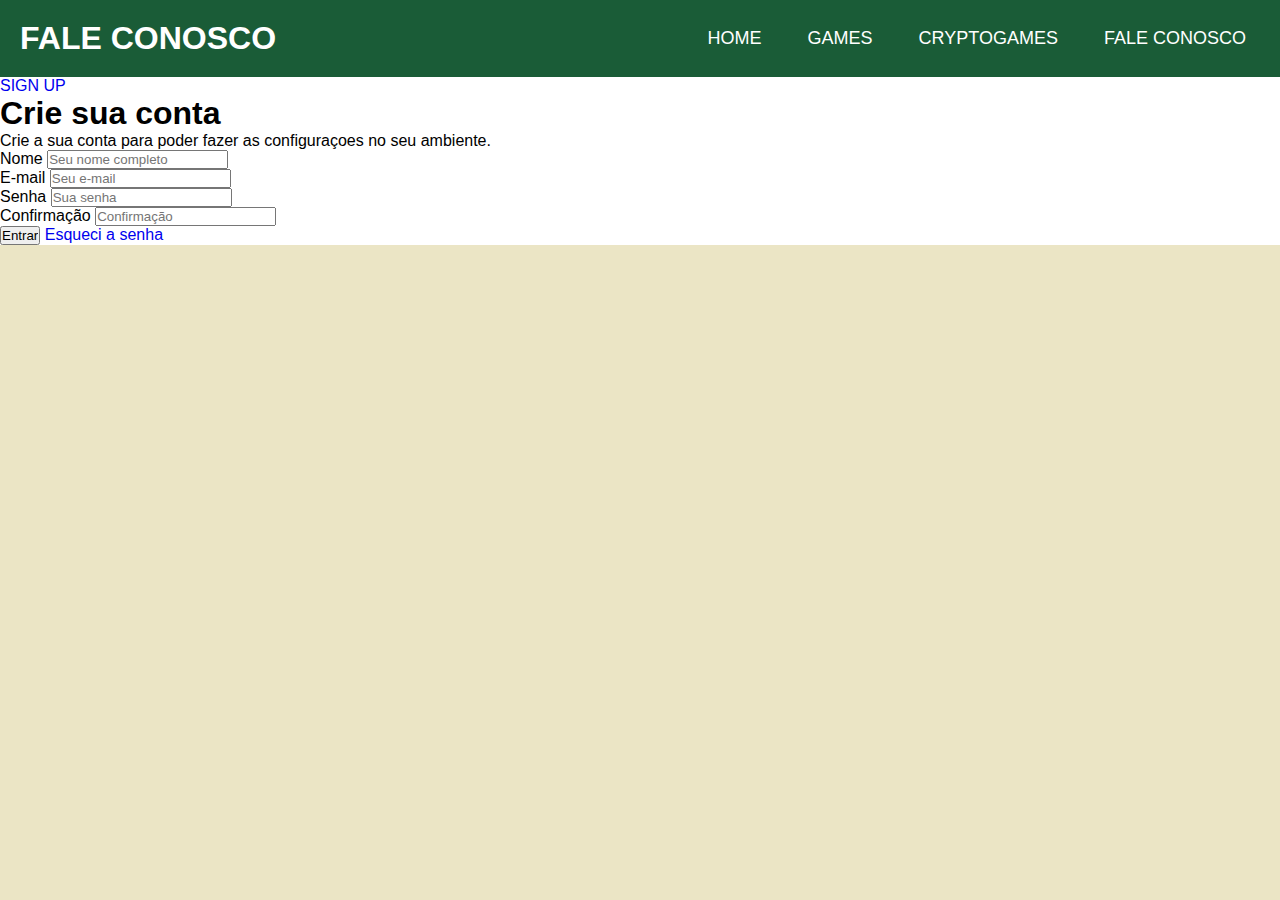
==== cadastro.html @ 760a5203 "Create cadastro.html" ====
<!DOCTYPE html>
<html lang="en">
<head>
    <meta charset="UTF-8">
    <meta name="viewport" content="width=device-width, initial-scale=1.0">
    <title>Site de Jogos Online</title>
    <link rel="stylesheet" href="./faleconosco.css">
                     <link rel="stylesheet"href="./menu.css">
                     <link rel="stylesheet" href="./mq-all.css" media="all">
			         <script language="javascript" src="./menujs.js"></script>
</head>
<body>
    <header>
        <nav class="navbar">
        <!-- LOGO -->
        <h1 class="logo">FALE CONOSCO</h1>
        <!-- NAVEGAÇÃO MENU -->
        <menu class="nav-links">
        <!-- CHECKBOX HACK -->
        <input type="checkbox" id="checkbox_toggle" />
        <label for="checkbox_toggle" class="hamburger" onclick="clickSlide()">&#9776;</label>
        <!-- NAVEGAÇÃO MENUS -->
        <ul class="menu">
        <li><a href="./index.html">HOME</a></li>
        <li><a href="./games.html">GAMES</a></li>
        <li><a href="./gamescriptomoedas.html">CRYPTOGAMES</a></li>
        <li><a href="./faleconosco.html">FALE CONOSCO</a></li>
        </ul>
       </menu>
        </nav>
        <div class="xxx" id="xslide"></div>
        </header>
    <main>
        <a href="./faleconosco.html" class="signup">SIGN UP</a>
    <section>
        <section id="login">
			<div id="imagem">
			<!-- Imagem nas css --> 
			</div>
			<div id="formulario">
			<h1>Crie sua conta</h1>
			<p>Crie a sua conta para poder fazer as configuraçoes no seu ambiente.</p>
			<form action="login.php" method="POST" autocomplete="on">
              
            <div class="campo">
                    <label for="inome">Nome</label>
                    <input type="text" name="nome" id="inome" placeholder="Seu nome completo" minlength="30" maxlength="50" required>
            <div>
			<div class="campo">
			<label for="ilogin">E-mail</label>
			<input type="email" name="login" id="ilogin" placeholder="Seu e-mail" autocomplete="email" required maxlength="30">
            </div>

			</div>
			<div class="campo">
			<label for="ilogin">Senha</label>
			<input type="password" name="senha" id="isenha" placeholder="Sua senha" autocomplete="current-password" required minlength="8" maxlength="20">
			</div>

            <div class="campo">
                <label for="iconfirme">Confirmação</label>
                <input type="password" name="confirme" id="iconfirme" placeholder="Confirmação" autocomplete="current-password" required minlength="8" maxlength="20">
                </div>

			<input type="submit" value="Entrar" id="entrar">
			<a href="esqueci.html" class="botao">
			Esqueci a senha
			</a>
			</form>
		</section>
    </section>
    </main>
    <footer>

    </footer>
</body>
</html>
---- faleconosco.css ----
@charset "UTF-8";
---- menu.css ----
@charset "UTF-8";
					 
                        /*Versao Mobile First*/

                        /*Paletas de cores
                        
                        */

                        :root {
                           --cor0: #ebe5c5;
                           --cor1: #83e1ad;
                           --cor2: #3ddc84;
                           --cor3: #2fa866;
                           --cor4: #1a5c37;
                           --cor5: #063d1e;
                           --font-padrao: Arial, Verdana, Helvetica, sans-serif;
                        }
                        * {
                           padding: 0;
                           margin: 0;
                        }
                        body {
                           font-family: var(--font-padrao);
                           background-color: var(--cor0);
                        }
                        main {
                           background-color: white;
                        }
                        section > h1, section > article > h1 {
                           color: var(--cor2);
                        }
                        section > ul {
                           padding: 20px;
                        }

                        /*MENU*/
                        a {
                        text-decoration: none;
                        }
                        li {
                        list-style: none;
                        }
          
                        /* NAVBAR ESTILO*/
                        .navbar {
                        display: flex;
                        align-items: center;
                        justify-content: space-between;
                        padding: 20px;
                        background-color: var(--cor4);
                        color: #fff;
                        }
                        .nav-links a {
                        color: white;
                        }
                            
                        /* LOGO */
                        .logo {
                        font-size: 32px;
                        cursor: pointer;
                        }
                        /* NAVBAR MENU*/ 
                        .menu {
                        display: flex;
                        gap: 1em;
                        font-size: 18px;
                        }
                        .menu li:hover {
                        background-color: var(--cor5);
                        border-radius: 5px;
                        transition: 0.3s ease;
                        }
                        .menu li {
                        padding: 5px 14px;
                        }  
          
                        /* NAVBAR MENU RESPONSIVA*/
                        /* CHECKBOX HACK */
                        input[type=checkbox]{
                        display: none;
                        } 
                        /*HAMBURGER MENU*/
                        .hamburger {
                        display: none;
                        font-size: 24px;
                        user-select: none;
                        cursor: pointer;
                        }
                        
                        /* APLICAÇÃO MEDIA QUERIES */
					 
                        @media screen and (max-width: 768px) {
                     
                        .menu { 
                        display:none;
                        position: absolute;
                        background-color: var(--cor4);
                        right: 0;
                        left: 0;
                        text-align: center;
                        padding: 16px 0;
                        }
                        .menu li:hover {
                        display: inline-block;
                        background-color: var(--cor5);
                        transition: 0.3s ease;
                        }
                        .menu li + li {
                        margin-top: 12px;
                        }
                        input[type=checkbox]:checked ~ .menu{
                        display: block;
                        }
                        .hamburger {
                        display: block;
                        }
                        .xxx{
                        height: 170px;
                        display: none;
                        }  
					         }
---- mq-all.css ----
@charset "utf-8";

            /*Todas as demais midias*/
			
			/*Typical Device Breakpoints
			--------------------------------
			Pequenas telas: ate 600px
			Celular: de 600px ate 700px
			Tablet: 768px ate 1200px
			Desktop: 992px ate 1200px
			Grandes telas: acima de 1200px
			*/
			
			 /*Impressao*/
             @media print {
				* {
					font-family: 'Coursier New', Cousier, monospace;
				}
			 }
			
            /*Tablet*/
			@media screen and (min-width: 768px) and (max-width: 992px) { 
            }

            /*Desktop*/
			@media screen and (min-width: 992px) and (max-width: 1200px) { 
            }

            /*Grandes telas*/
			@media screen and (min-width: 1200px) { 
			}
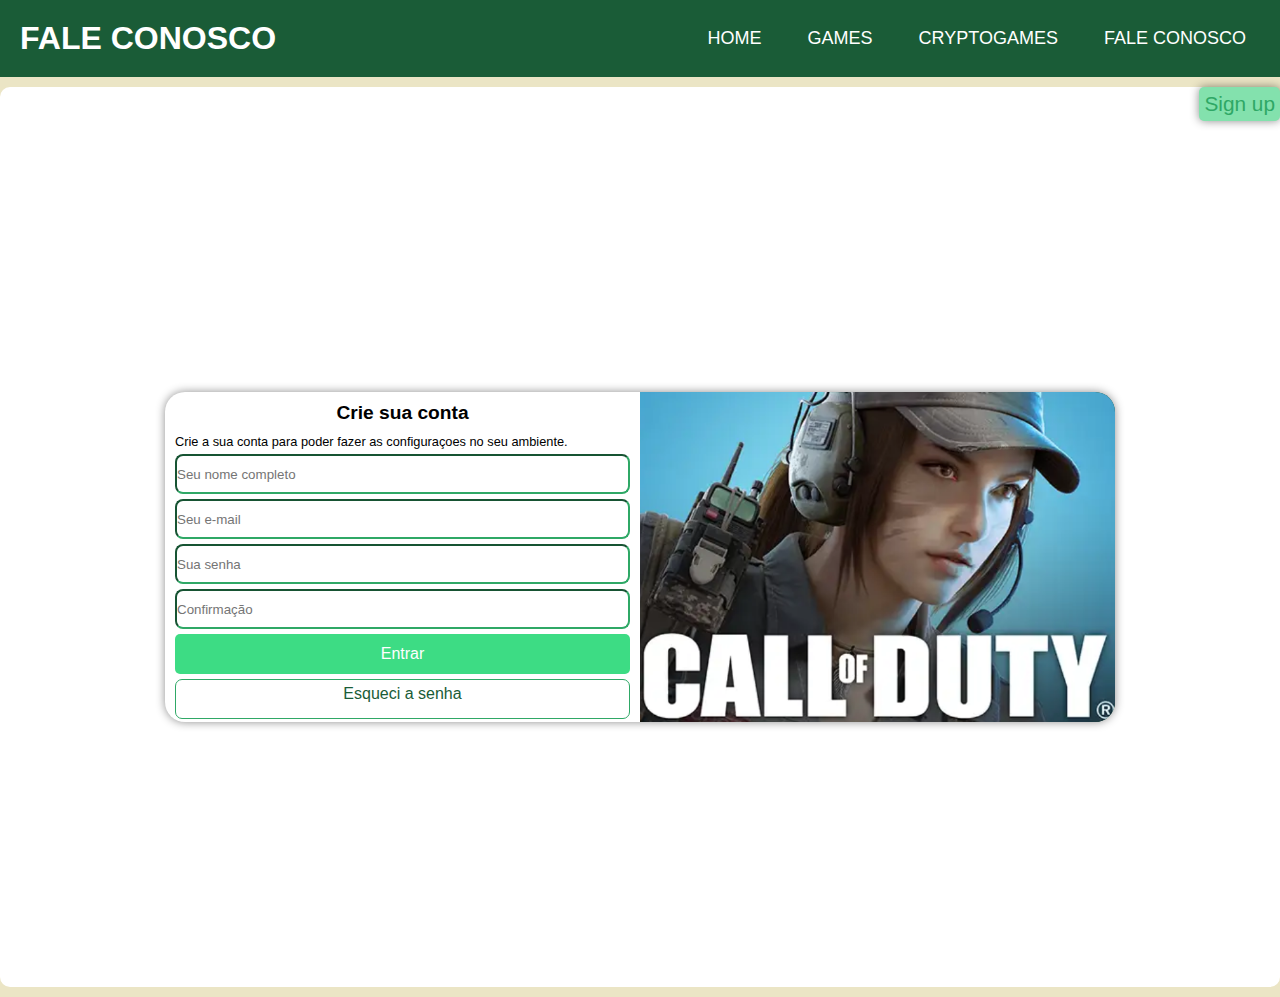
==== commit 7e986e26: "Update cadastro.html" ====
--- a/cadastro.html
+++ b/cadastro.html
@@ -31,7 +31,7 @@
         <div class="xxx" id="xslide"></div>
         </header>
     <main>
-        <a href="./faleconosco.html" class="signup">SIGN UP</a>
+        <a href="./faleconosco.html" class="signup">Sign up</a>
     <section>
         <section id="login">
 			<div id="imagem">
--- a/faleconosco.css
+++ b/faleconosco.css
@@ -1,3 +1,147 @@
                      @charset "UTF-8";
 					 
-					 +					 :root {
+                        --cor0: #ebe5c5;
+                        --cor1: #83e1ad;
+                        --cor2: #3ddc84;
+                        --cor3: #2fa866;
+                        --cor4: #1a5c37;
+                        --cor5: #063d1e;
+                     }
+                     main {
+                        position: relative;
+                        height: 100vh;
+                        width: 100%;
+                     }
+                     .signup {
+                        background-color: var(--cor1);
+                        color: var(--cor3);
+                        font-size: 1.3em;
+                        float: right;
+                        padding: 5px;
+                        border-radius: 5px;
+                        box-shadow: 0px 0px 10px rgba(0, 0, 0, 0.450);
+                     }
+                     .signup:hover {
+                        background-color: var(--cor4);
+                        color: var(--cor3);
+                     }
+                     section#login {
+                        margin-top: 20px;
+                        position: absolute;
+                        top: 50%;
+                        left: 50%;
+                        transform: translate(-50%, -50%);
+                        overflow: hidden;
+                        
+                        background-color: white;
+                        width: 250px;
+                        height: 545px;
+                        border-radius: 20px;
+                        box-shadow: 0px 0px 10px rgba(0, 0, 0, 0.450);
+                        
+                        transition: width .3s, height .3s;
+                        transition-timing-function: ease;
+                     }
+                    section#login > div#imagem {
+                        display: block;
+                        background: var(--cor5) url(./codm.png) no-repeat;
+                        background-size: cover;
+                        background-position: center center;
+                        height: 200px;
+                     }
+                     section#login > div#formulario {
+                        display: block;
+                        padding: 10px;
+                     }
+                     div#formulario > h1 {
+                        text-align: center;
+                        margin-bottom: 10px;
+                     }
+                     div#formulario > p {
+                        font-size: 0.8em;
+                     }
+                     div.campo, input {
+                        background-color: #fff;
+                        display: block;
+                        width: 100%;
+                        height: 40px;
+                        border-radius: 8px;
+                        border-color: var(--cor3);
+                        margin: 5px 0px;
+                     }
+                     div.campo label {
+                        display: none;
+                     }
+                     #entrar {
+                        display: block;
+                        font-size: 1em;
+                        width: 100%;
+                        height: 40px;
+                        background-color: var(--cor2);
+                        color: white;
+                        border: none;
+                        border-radius: 5px;
+                        cursor: pointer;
+                     }
+                     #entrar:hover {
+                        background-color: var(--cor5);
+                     }
+                     a.botao {
+                        display: block;
+                        text-align: center;
+                        font-size: 1em;
+                        width: 100%;
+                        height: 40px;
+                        padding-top: 5px;
+                        margin-top: 5px;
+                        background-color: white;
+                        color: var(--cor4);
+                        border: 1px solid var(--cor3);
+                        border-radius: 7px;
+                        text-decoration: none;
+                        cursor: pointer;
+                     }
+                     a.botao:hover {
+                        background-color: var(--cor2);
+                     }
+                     a.botao > i {
+                        font-size: 0.8em;
+                     }
+
+                     @media screen and (min-width: 768px) and (max-width: 992px) {
+                         section#login {
+                            width: 80vw;
+                            height: 330px;
+                         }
+                        section#login > div#imagem {
+                            float: left;
+                            width: 30%;
+                            height: 100%;
+                        }
+                         section#login > div#formulario {
+                            float: right;
+                            width: 70%;
+                         }
+                         }
+                         @media screen and (min-width: 992px) {
+                         section#login {
+                            width: 950px;
+                            height: 330px;
+                         }
+                         section#login > div#imagem {
+                            float: right;
+                            width: 50%;
+                            height: 100%;
+                         }
+                         section#login > div#formulario {
+                            float: left;
+                            width: 50%;
+                         }
+                         div#formulario > h1 {
+                            font-size: 2em;
+                         }
+                         div#formulario > h1 {
+                            font-size: 1.2em;
+                         }
+                     }--- a/menu.css
+++ b/menu.css
@@ -1,12 +1,12 @@
-                        @charset "UTF-8";
+                         @charset "UTF-8";
 					 
-                        /*Versao Mobile First*/
+                         /*Versao Mobile First*/
 
-                        /*Paletas de cores
+                         /*Paletas de cores
                         
-                        */
+                         */
 
-                        :root {
+                         :root {
                            --cor0: #ebe5c5;
                            --cor1: #83e1ad;
                            --cor2: #3ddc84;
@@ -14,109 +14,111 @@
                            --cor4: #1a5c37;
                            --cor5: #063d1e;
                            --font-padrao: Arial, Verdana, Helvetica, sans-serif;
-                        }
-                        * {
+                         }
+                         * {
                            padding: 0;
                            margin: 0;
-                        }
-                        body {
+                           box-sizing: border-box;
+                         }
+                         body {
                            font-family: var(--font-padrao);
                            background-color: var(--cor0);
-                        }
-                        main {
+                         }
+                         main {
                            background-color: white;
-                        }
-                        section > h1, section > article > h1 {
-                           color: var(--cor2);
-                        }
-                        section > ul {
+                           margin-top: 10px;
+                           margin-bottom: 10px;
+                           border-radius: 10px;
+                         }
+                         section {
+                           margin-top: 10px;
+                         }
+                        
+
+                         /*MENU*/
+                         a {
+                           text-decoration: none;
+                         }
+                         li {
+                           list-style: none;
+                         }
+          
+                         /* NAVBAR ESTILO*/
+                         .navbar {
+                           display: flex;
+                           align-items: center;
+                           justify-content: space-between;
                            padding: 20px;
-                        }
-
-                        /*MENU*/
-                        a {
-                        text-decoration: none;
-                        }
-                        li {
-                        list-style: none;
-                        }
+                           background-color: var(--cor4);
+                           color: white;
+                         }
+                         .nav-links a {
+                           color: white;
+                         }
+                            
+                         /* LOGO */
+                         .logo {
+                           font-size: 32px;
+                           cursor: pointer;
+                         }
+                         /* NAVBAR MENU*/ 
+                         .menu {
+                           display: flex;
+                           gap: 1em;
+                           font-size: 18px;
+                         }
+                         .menu li:hover {
+                           background-color: var(--cor5);
+                           border-radius: 5px;
+                           transition: 0.3s ease;
+                         }
+                         .menu li {
+                           padding: 5px 14px;
+                         }  
           
-                        /* NAVBAR ESTILO*/
-                        .navbar {
-                        display: flex;
-                        align-items: center;
-                        justify-content: space-between;
-                        padding: 20px;
-                        background-color: var(--cor4);
-                        color: #fff;
-                        }
-                        .nav-links a {
-                        color: white;
-                        }
-                            
-                        /* LOGO */
-                        .logo {
-                        font-size: 32px;
-                        cursor: pointer;
-                        }
-                        /* NAVBAR MENU*/ 
-                        .menu {
-                        display: flex;
-                        gap: 1em;
-                        font-size: 18px;
-                        }
-                        .menu li:hover {
-                        background-color: var(--cor5);
-                        border-radius: 5px;
-                        transition: 0.3s ease;
-                        }
-                        .menu li {
-                        padding: 5px 14px;
-                        }  
-          
-                        /* NAVBAR MENU RESPONSIVA*/
-                        /* CHECKBOX HACK */
-                        input[type=checkbox]{
-                        display: none;
-                        } 
-                        /*HAMBURGER MENU*/
-                        .hamburger {
-                        display: none;
-                        font-size: 24px;
-                        user-select: none;
-                        cursor: pointer;
-                        }
+                         /* NAVBAR MENU RESPONSIVA*/
+                         /* CHECKBOX HACK */
+                         input[type=checkbox]{
+                           display: none;
+                         } 
+                         /*HAMBURGER MENU*/
+                         .hamburger {
+                           display: none;
+                           font-size: 24px;
+                           user-select: none;
+                           cursor: pointer;
+                         }
                         
-                        /* APLICAÇÃO MEDIA QUERIES */
+                         /* APLICAÇÃO MEDIA QUERIES */
 					 
                         @media screen and (max-width: 768px) {
                      
-                        .menu { 
-                        display:none;
-                        position: absolute;
-                        background-color: var(--cor4);
-                        right: 0;
-                        left: 0;
-                        text-align: center;
-                        padding: 16px 0;
-                        }
-                        .menu li:hover {
-                        display: inline-block;
-                        background-color: var(--cor5);
-                        transition: 0.3s ease;
-                        }
-                        .menu li + li {
-                        margin-top: 12px;
-                        }
-                        input[type=checkbox]:checked ~ .menu{
-                        display: block;
-                        }
-                        .hamburger {
-                        display: block;
-                        }
-                        .xxx{
-                        height: 170px;
-                        display: none;
-                        }  
+                         .menu { 
+                           display:none;
+                           position: absolute;
+                           background-color: var(--cor4);
+                           right: 0;
+                           left: 0;
+                           text-align: center;
+                           padding: 16px 0;
+                         }
+                         .menu li:hover {
+                           display: inline-block;
+                           background-color: var(--cor5);
+                           transition: 0.3s ease;
+                         }
+                         .menu li + li {
+                           margin-top: 12px;
+                         }
+                         input[type=checkbox]:checked ~ .menu{
+                           display: block;
+                         }
+                         .hamburger {
+                         display: block;
+                         }
+                         .xxx{
+                         height: 170px;
+                         display: none;
+                         }  
 					         }
                      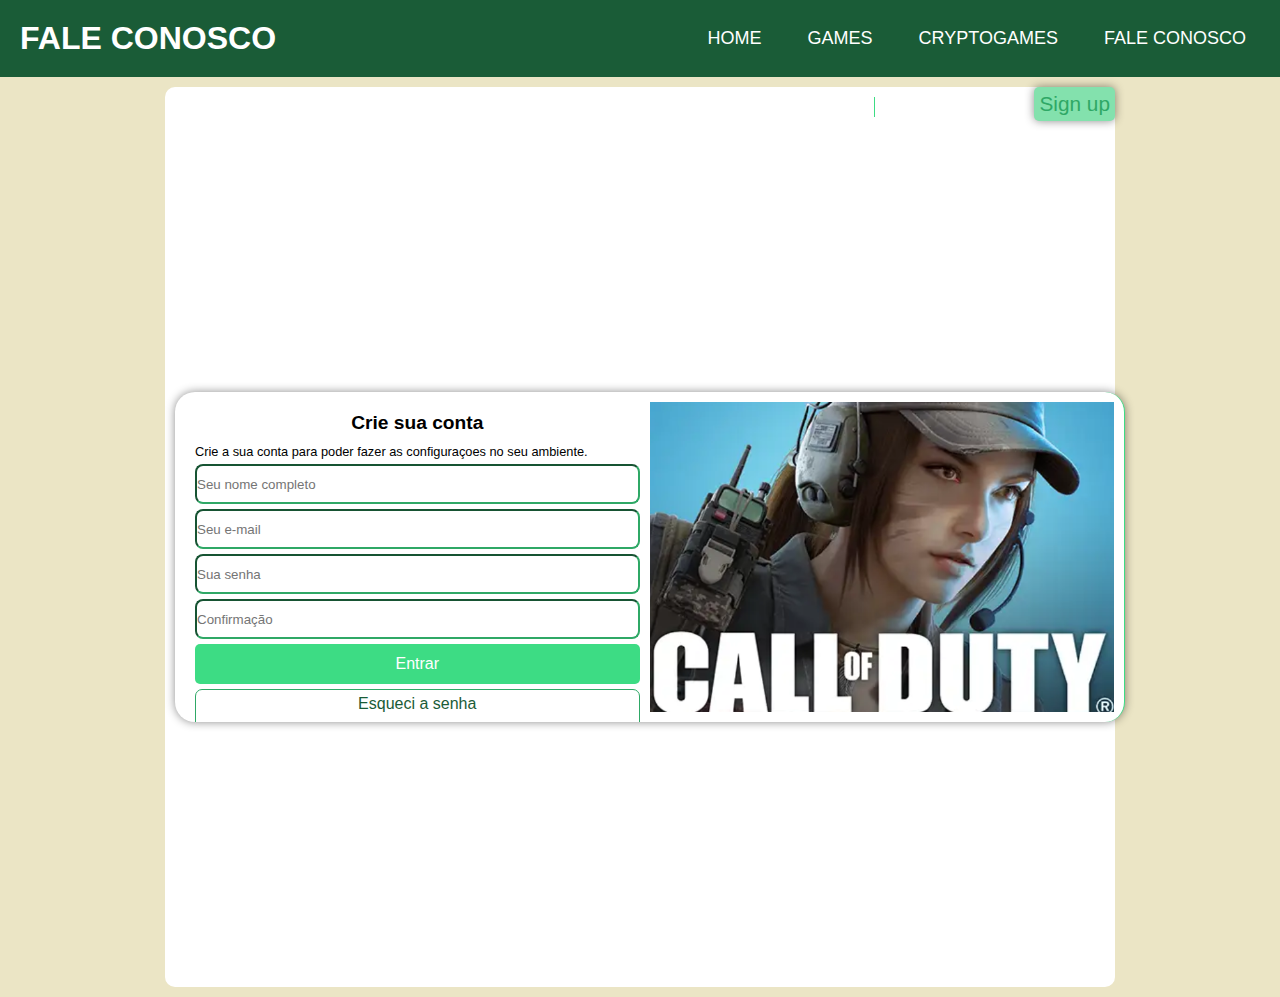
==== commit a887ec56: "Update cadastro.html" ====
--- a/cadastro.html
+++ b/cadastro.html
@@ -5,73 +5,70 @@
     <meta name="viewport" content="width=device-width, initial-scale=1.0">
     <title>Site de Jogos Online</title>
     <link rel="stylesheet" href="./faleconosco.css">
-                     <link rel="stylesheet"href="./menu.css">
-                     <link rel="stylesheet" href="./mq-all.css" media="all">
-			         <script language="javascript" src="./menujs.js"></script>
+    <link rel="stylesheet"href="./menu.css">
+    <link rel="stylesheet" href="./mq-all.css" media="all">
+    <script language="javascript" src="./menujs.js"></script>
 </head>
 <body>
     <header>
         <nav class="navbar">
-        <!-- LOGO -->
-        <h1 class="logo">FALE CONOSCO</h1>
-        <!-- NAVEGAÇÃO MENU -->
-        <menu class="nav-links">
-        <!-- CHECKBOX HACK -->
-        <input type="checkbox" id="checkbox_toggle" />
-        <label for="checkbox_toggle" class="hamburger" onclick="clickSlide()">&#9776;</label>
-        <!-- NAVEGAÇÃO MENUS -->
-        <ul class="menu">
-        <li><a href="./index.html">HOME</a></li>
-        <li><a href="./games.html">GAMES</a></li>
-        <li><a href="./gamescriptomoedas.html">CRYPTOGAMES</a></li>
-        <li><a href="./faleconosco.html">FALE CONOSCO</a></li>
-        </ul>
-       </menu>
+            <!-- LOGO -->
+            <h1 class="logo">FALE CONOSCO</h1>
+                <!-- NAVEGAÇÃO MENU -->
+                <menu class="nav-links">
+                    <!-- CHECKBOX HACK -->
+                    <input type="checkbox" id="checkbox_toggle" />
+                    <label for="checkbox_toggle" class="hamburger" onclick="clickSlide()">&#9776;</label>
+                        <!-- NAVEGAÇÃO MENUS -->
+                        <ul class="menu">
+                            <li><a href="./index.html">HOME</a></li>
+                            <li><a href="./games.html">GAMES</a></li>
+                            <li><a href="./gamescriptomoedas.html">CRYPTOGAMES</a></li>
+                            <li><a href="./faleconosco.html">FALE CONOSCO</a></li>
+                        </ul>
+                </menu>
         </nav>
         <div class="xxx" id="xslide"></div>
-        </header>
+    </header>
     <main>
         <a href="./faleconosco.html" class="signup">Sign up</a>
-    <section>
-        <section id="login">
-			<div id="imagem">
-			<!-- Imagem nas css --> 
-			</div>
-			<div id="formulario">
-			<h1>Crie sua conta</h1>
-			<p>Crie a sua conta para poder fazer as configuraçoes no seu ambiente.</p>
-			<form action="login.php" method="POST" autocomplete="on">
-              
-            <div class="campo">
-                    <label for="inome">Nome</label>
-                    <input type="text" name="nome" id="inome" placeholder="Seu nome completo" minlength="30" maxlength="50" required>
-            <div>
-			<div class="campo">
-			<label for="ilogin">E-mail</label>
-			<input type="email" name="login" id="ilogin" placeholder="Seu e-mail" autocomplete="email" required maxlength="30">
-            </div>
+        <section>
+            <section id="login">
+                <div id="imagem">
+                    <!-- Imagem nas css --> 
+                </div>
+                    <div id="formulario">
+                    <h1>Crie sua conta</h1>
+                    <p>Crie a sua conta para poder fazer as configuraçoes no seu ambiente.</p>
+                <form action="login.php" method="POST" autocomplete="on">
 
-			</div>
-			<div class="campo">
-			<label for="ilogin">Senha</label>
-			<input type="password" name="senha" id="isenha" placeholder="Sua senha" autocomplete="current-password" required minlength="8" maxlength="20">
-			</div>
+                    <div class="campo">
+                        <label for="inome">Nome</label>
+                        <input type="text" name="nome" id="inome" placeholder="Seu nome completo" minlength="30" maxlength="50" required>
+                    <div>
+                    <div class="campo">
+                        <label for="ilogin">E-mail</label>
+                        <input type="email" name="login" id="ilogin" placeholder="Seu e-mail" autocomplete="email" required maxlength="30">
+                    </div>
 
-            <div class="campo">
-                <label for="iconfirme">Confirmação</label>
-                <input type="password" name="confirme" id="iconfirme" placeholder="Confirmação" autocomplete="current-password" required minlength="8" maxlength="20">
                 </div>
+                    <div class="campo">
+                        <label for="ilogin">Senha</label>
+                        <input type="password" name="senha" id="isenha" placeholder="Sua senha" autocomplete="current-password" required minlength="8" maxlength="20">
+                    </div>
 
-			<input type="submit" value="Entrar" id="entrar">
-			<a href="esqueci.html" class="botao">
-			Esqueci a senha
-			</a>
-			</form>
-		</section>
-    </section>
+                    <div class="campo">
+                        <label for="iconfirme">Confirmação</label>
+                        <input type="password" name="confirme" id="iconfirme" placeholder="Confirmação" autocomplete="current-password" required minlength="8" maxlength="20">
+                    </div>
+
+                    <input type="submit" value="Entrar" id="entrar">
+                    <a href="esqueci.html" class="botao">
+                        Esqueci a senha
+                    </a>
+                </form>
+            </section>
+        </section>
     </main>
-    <footer>
-
-    </footer>
 </body>
 </html>--- a/faleconosco.css
+++ b/faleconosco.css
@@ -11,7 +11,6 @@
                      main {
                         position: relative;
                         height: 100vh;
-                        width: 100%;
                      }
                      .signup {
                         background-color: var(--cor1);
--- a/menu.css
+++ b/menu.css
@@ -26,6 +26,7 @@
                          }
                          main {
                            background-color: white;
+                           margin: auto;
                            margin-top: 10px;
                            margin-bottom: 10px;
                            border-radius: 10px;
@@ -33,7 +34,52 @@
                          section {
                            margin-top: 10px;
                          }
-                        
+                         strong {
+                          color: var(--cor3);
+                         }
+                         footer {
+                          padding: 10px;
+                          background-color: var(--cor1);
+                         }
+                         footer > p, footer > a {
+                          text-align: center;
+                          font-size: 1.3em;
+                         }
+                         footer > p > a, footer > a {
+                          color: var(--cor3);
+                          cursor: pointer;
+                         }
+                         footer a:hover {
+                          color: var(--cor4);
+                         }
+                         footer > article {
+                          padding: 10px;
+                         }
+                         footer > article > h1 {
+                          color: var(--cor3);
+                          font-size: 1.3em;
+                          text-align: center;
+                         }
+                         footer > article {
+                          line-height: 30px;
+                         }
+                         footer > nav > menu > div {
+                          font-size: 2em;
+                          text-align: center;
+                         }
+                         footer > nav > menu > ul {
+                          display: none;
+                         }
+                         footer > nav > menu > ul > li {
+                          padding: 10px;
+                         } 
+                         footer > nav > menu > ul > li > a {
+                          color: white;
+                          font-size: 1.3em;
+                         }
+                         footer > nav > menu > ul > li > a:hover {
+                          color: var(--cor4);
+                         }
 
                          /*MENU*/
                          a {
--- a/mq-all.css
+++ b/mq-all.css
@@ -12,7 +12,7 @@
 			*/
 			
 			 /*Impressao*/
-             @media print {
+            @media print {
 				* {
 					font-family: 'Coursier New', Cousier, monospace;
 				}
@@ -28,4 +28,28 @@
 
             /*Grandes telas*/
 			@media screen and (min-width: 1200px) { 
+			}
+
+			@media  screen and (min-width: 992px) {
+				main > nav.navbar {
+					display: none;
+				}
+				main {
+					width: 950px;
+				}
+				section {
+					width: 700px;
+					border-right: 1px solid var(--cor2);
+				}
+				aside {
+					width: 200px;
+				}
+				section, aside {
+					padding: 10px;
+					margin: 10px;
+					display: inline-table;
+				}
+				img {
+					height: 300px;
+				}
 			}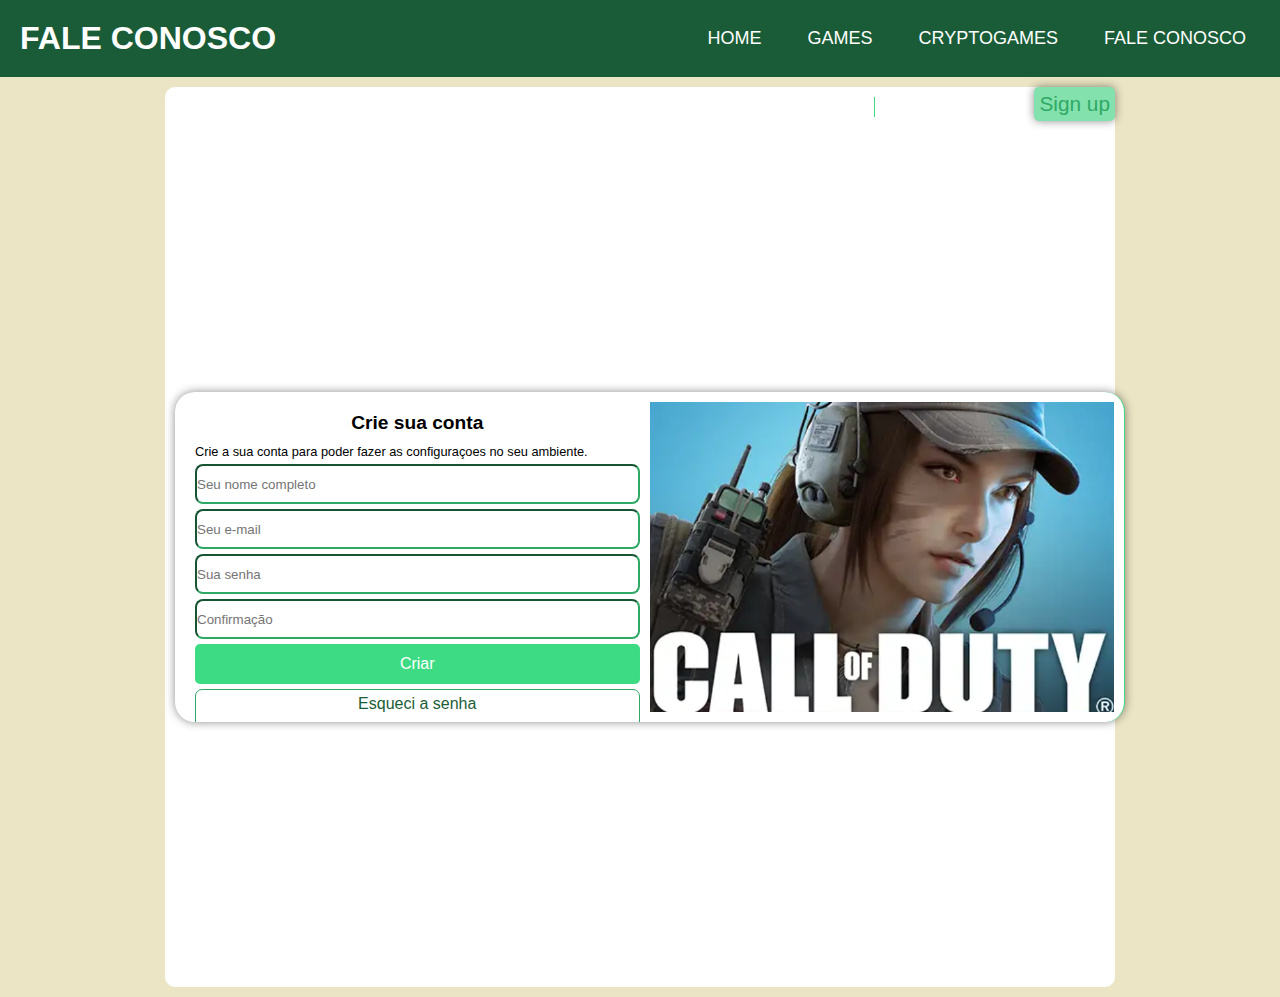
==== commit ed904ece: "Update cadastro.html" ====
--- a/cadastro.html
+++ b/cadastro.html
@@ -62,7 +62,7 @@
                         <input type="password" name="confirme" id="iconfirme" placeholder="Confirmação" autocomplete="current-password" required minlength="8" maxlength="20">
                     </div>
 
-                    <input type="submit" value="Entrar" id="entrar">
+                    <input type="submit" value="Criar" id="entrar">
                     <a href="esqueci.html" class="botao">
                         Esqueci a senha
                     </a>
--- a/faleconosco.css
+++ b/faleconosco.css
@@ -1,146 +1,146 @@
-                     @charset "UTF-8";
-					 
-					 :root {
-                        --cor0: #ebe5c5;
-                        --cor1: #83e1ad;
-                        --cor2: #3ddc84;
-                        --cor3: #2fa866;
-                        --cor4: #1a5c37;
-                        --cor5: #063d1e;
-                     }
-                     main {
-                        position: relative;
-                        height: 100vh;
-                     }
-                     .signup {
-                        background-color: var(--cor1);
-                        color: var(--cor3);
-                        font-size: 1.3em;
-                        float: right;
-                        padding: 5px;
-                        border-radius: 5px;
-                        box-shadow: 0px 0px 10px rgba(0, 0, 0, 0.450);
-                     }
-                     .signup:hover {
-                        background-color: var(--cor4);
-                        color: var(--cor3);
-                     }
-                     section#login {
-                        margin-top: 20px;
-                        position: absolute;
-                        top: 50%;
-                        left: 50%;
-                        transform: translate(-50%, -50%);
-                        overflow: hidden;
-                        
-                        background-color: white;
-                        width: 250px;
-                        height: 545px;
-                        border-radius: 20px;
-                        box-shadow: 0px 0px 10px rgba(0, 0, 0, 0.450);
-                        
-                        transition: width .3s, height .3s;
-                        transition-timing-function: ease;
-                     }
-                    section#login > div#imagem {
-                        display: block;
-                        background: var(--cor5) url(./codm.png) no-repeat;
-                        background-size: cover;
-                        background-position: center center;
-                        height: 200px;
-                     }
-                     section#login > div#formulario {
-                        display: block;
-                        padding: 10px;
-                     }
-                     div#formulario > h1 {
-                        text-align: center;
-                        margin-bottom: 10px;
-                     }
-                     div#formulario > p {
-                        font-size: 0.8em;
-                     }
-                     div.campo, input {
-                        background-color: #fff;
-                        display: block;
-                        width: 100%;
-                        height: 40px;
-                        border-radius: 8px;
-                        border-color: var(--cor3);
-                        margin: 5px 0px;
-                     }
-                     div.campo label {
-                        display: none;
-                     }
-                     #entrar {
-                        display: block;
-                        font-size: 1em;
-                        width: 100%;
-                        height: 40px;
-                        background-color: var(--cor2);
-                        color: white;
-                        border: none;
-                        border-radius: 5px;
-                        cursor: pointer;
-                     }
-                     #entrar:hover {
-                        background-color: var(--cor5);
-                     }
-                     a.botao {
-                        display: block;
-                        text-align: center;
-                        font-size: 1em;
-                        width: 100%;
-                        height: 40px;
-                        padding-top: 5px;
-                        margin-top: 5px;
-                        background-color: white;
-                        color: var(--cor4);
-                        border: 1px solid var(--cor3);
-                        border-radius: 7px;
-                        text-decoration: none;
-                        cursor: pointer;
-                     }
-                     a.botao:hover {
-                        background-color: var(--cor2);
-                     }
-                     a.botao > i {
-                        font-size: 0.8em;
-                     }
+      @charset "UTF-8";
 
-                     @media screen and (min-width: 768px) and (max-width: 992px) {
-                         section#login {
-                            width: 80vw;
-                            height: 330px;
-                         }
-                        section#login > div#imagem {
-                            float: left;
-                            width: 30%;
-                            height: 100%;
-                        }
-                         section#login > div#formulario {
-                            float: right;
-                            width: 70%;
-                         }
-                         }
-                         @media screen and (min-width: 992px) {
-                         section#login {
-                            width: 950px;
-                            height: 330px;
-                         }
-                         section#login > div#imagem {
-                            float: right;
-                            width: 50%;
-                            height: 100%;
-                         }
-                         section#login > div#formulario {
-                            float: left;
-                            width: 50%;
-                         }
-                         div#formulario > h1 {
-                            font-size: 2em;
-                         }
-                         div#formulario > h1 {
-                            font-size: 1.2em;
-                         }
-                     }+      :root {
+         --cor0: #ebe5c5;
+         --cor1: #83e1ad;
+         --cor2: #3ddc84;
+         --cor3: #2fa866;
+         --cor4: #1a5c37;
+         --cor5: #063d1e;
+      }
+      main {
+         position: relative;
+         height: 100vh;
+      }
+      .signup {
+         background-color: var(--cor1);
+         color: var(--cor3);
+         font-size: 1.3em;
+         float: right;
+         padding: 5px;
+         border-radius: 5px;
+         box-shadow: 0px 0px 10px rgba(0, 0, 0, 0.450);
+      }
+      .signup:hover {
+         background-color: var(--cor4);
+         color: var(--cor3);
+      }
+      section#login {
+         margin-top: 20px;
+         position: absolute;
+         top: 50%;
+         left: 50%;
+         transform: translate(-50%, -50%);
+         overflow: hidden;
+
+         background-color: white;
+         width: 250px;
+         height: 545px;
+         border-radius: 20px;
+         box-shadow: 0px 0px 10px rgba(0, 0, 0, 0.450);
+
+         transition: width .3s, height .3s;
+         transition-timing-function: ease;
+      }
+      section#login > div#imagem {
+         display: block;
+         background: var(--cor5) url(./codm.png) no-repeat;
+         background-size: cover;
+         background-position: center center;
+         height: 200px;
+      }
+      section#login > div#formulario {
+         display: block;
+         padding: 10px;
+      }
+      div#formulario > h1 {
+         text-align: center;
+         margin-bottom: 10px;
+      }
+      div#formulario > p {
+         font-size: 0.8em;
+      }
+      div.campo, input {
+         background-color: #fff;
+         display: block;
+         width: 100%;
+         height: 40px;
+         border-radius: 8px;
+         border-color: var(--cor3);
+         margin: 5px 0px;
+      }
+      div.campo label {
+         display: none;
+      }
+      #entrar {
+         display: block;
+         font-size: 1em;
+         width: 100%;
+         height: 40px;
+         background-color: var(--cor2);
+         color: white;
+         border: none;
+         border-radius: 5px;
+         cursor: pointer;
+      }
+      #entrar:hover {
+         background-color: var(--cor5);
+      }
+      a.botao {
+         display: block;
+         text-align: center;
+         font-size: 1em;
+         width: 100%;
+         height: 40px;
+         padding-top: 5px;
+         margin-top: 5px;
+         background-color: white;
+         color: var(--cor4);
+         border: 1px solid var(--cor3);
+         border-radius: 7px;
+         text-decoration: none;
+         cursor: pointer;
+      }
+      a.botao:hover {
+         background-color: var(--cor2);
+      }
+      a.botao > i {
+         font-size: 0.8em;
+      }
+
+      @media screen and (min-width: 768px) and (max-width: 992px) {
+         section#login {
+            width: 80vw;
+            height: 330px;
+         }
+         section#login > div#imagem {
+            float: left;
+            width: 30%;
+            height: 100%;
+         }
+         section#login > div#formulario {
+            float: right;
+            width: 70%;
+         }
+      }
+      @media screen and (min-width: 992px) {
+         section#login {
+            width: 950px;
+            height: 330px;
+         }
+         section#login > div#imagem {
+            float: right;
+            width: 50%;
+            height: 100%;
+         }
+         section#login > div#formulario {
+            float: left;
+            width: 50%;
+         }
+         div#formulario > h1 {
+            font-size: 2em;
+         }
+         div#formulario > h1 {
+            font-size: 1.2em;
+         }
+      }--- a/menu.css
+++ b/menu.css
@@ -1,170 +1,169 @@
-                         @charset "UTF-8";
-					 
-                         /*Versao Mobile First*/
+    @charset "UTF-8";
 
-                         /*Paletas de cores
-                        
-                         */
+    /*Versao Mobile First*/
 
-                         :root {
-                           --cor0: #ebe5c5;
-                           --cor1: #83e1ad;
-                           --cor2: #3ddc84;
-                           --cor3: #2fa866;
-                           --cor4: #1a5c37;
-                           --cor5: #063d1e;
-                           --font-padrao: Arial, Verdana, Helvetica, sans-serif;
-                         }
-                         * {
-                           padding: 0;
-                           margin: 0;
-                           box-sizing: border-box;
-                         }
-                         body {
-                           font-family: var(--font-padrao);
-                           background-color: var(--cor0);
-                         }
-                         main {
-                           background-color: white;
-                           margin: auto;
-                           margin-top: 10px;
-                           margin-bottom: 10px;
-                           border-radius: 10px;
-                         }
-                         section {
-                           margin-top: 10px;
-                         }
-                         strong {
-                          color: var(--cor3);
-                         }
-                         footer {
-                          padding: 10px;
-                          background-color: var(--cor1);
-                         }
-                         footer > p, footer > a {
-                          text-align: center;
-                          font-size: 1.3em;
-                         }
-                         footer > p > a, footer > a {
-                          color: var(--cor3);
-                          cursor: pointer;
-                         }
-                         footer a:hover {
-                          color: var(--cor4);
-                         }
-                         footer > article {
-                          padding: 10px;
-                         }
-                         footer > article > h1 {
-                          color: var(--cor3);
-                          font-size: 1.3em;
-                          text-align: center;
-                         }
-                         footer > article {
-                          line-height: 30px;
-                         }
-                         footer > nav > menu > div {
-                          font-size: 2em;
-                          text-align: center;
-                         }
-                         footer > nav > menu > ul {
-                          display: none;
-                         }
-                         footer > nav > menu > ul > li {
-                          padding: 10px;
-                         } 
-                         footer > nav > menu > ul > li > a {
-                          color: white;
-                          font-size: 1.3em;
-                         }
-                         footer > nav > menu > ul > li > a:hover {
-                          color: var(--cor4);
-                         }
+    /*Paletas de cores
 
-                         /*MENU*/
-                         a {
-                           text-decoration: none;
-                         }
-                         li {
-                           list-style: none;
-                         }
-          
-                         /* NAVBAR ESTILO*/
-                         .navbar {
-                           display: flex;
-                           align-items: center;
-                           justify-content: space-between;
-                           padding: 20px;
-                           background-color: var(--cor4);
-                           color: white;
-                         }
-                         .nav-links a {
-                           color: white;
-                         }
-                            
-                         /* LOGO */
-                         .logo {
-                           font-size: 32px;
-                           cursor: pointer;
-                         }
-                         /* NAVBAR MENU*/ 
-                         .menu {
-                           display: flex;
-                           gap: 1em;
-                           font-size: 18px;
-                         }
-                         .menu li:hover {
-                           background-color: var(--cor5);
-                           border-radius: 5px;
-                           transition: 0.3s ease;
-                         }
-                         .menu li {
-                           padding: 5px 14px;
-                         }  
-          
-                         /* NAVBAR MENU RESPONSIVA*/
-                         /* CHECKBOX HACK */
-                         input[type=checkbox]{
-                           display: none;
-                         } 
-                         /*HAMBURGER MENU*/
-                         .hamburger {
-                           display: none;
-                           font-size: 24px;
-                           user-select: none;
-                           cursor: pointer;
-                         }
-                        
-                         /* APLICAÇÃO MEDIA QUERIES */
-					 
-                        @media screen and (max-width: 768px) {
-                     
-                         .menu { 
-                           display:none;
-                           position: absolute;
-                           background-color: var(--cor4);
-                           right: 0;
-                           left: 0;
-                           text-align: center;
-                           padding: 16px 0;
-                         }
-                         .menu li:hover {
-                           display: inline-block;
-                           background-color: var(--cor5);
-                           transition: 0.3s ease;
-                         }
-                         .menu li + li {
-                           margin-top: 12px;
-                         }
-                         input[type=checkbox]:checked ~ .menu{
-                           display: block;
-                         }
-                         .hamburger {
-                         display: block;
-                         }
-                         .xxx{
-                         height: 170px;
-                         display: none;
-                         }  
-					         }
-                     +    */
+
+    :root {
+      --cor0: #ebe5c5;
+      --cor1: #83e1ad;
+      --cor2: #3ddc84;
+      --cor3: #2fa866;
+      --cor4: #1a5c37;
+      --cor5: #063d1e;
+      --font-padrao: Arial, Verdana, Helvetica, sans-serif;
+    }
+      * {
+      padding: 0;
+      margin: 0;
+      box-sizing: border-box;
+    }
+    body {
+      font-family: var(--font-padrao);
+      background-color: var(--cor0);
+      }
+    main {
+      background-color: white;
+      margin: auto;
+      margin-top: 10px;
+      margin-bottom: 10px;
+      border-radius: 10px;
+    }
+    section {
+      margin-top: 10px;
+    }
+    strong {
+      color: var(--cor3);
+    }
+    footer {
+      padding: 10px;
+      background-color: var(--cor1);
+    }
+    footer > p, footer > a {
+      text-align: center;
+      font-size: 1.3em;
+    }
+    footer > p > a, footer > a {
+      color: var(--cor3);
+      cursor: pointer;
+    }
+    footer a:hover {
+      color: var(--cor4);
+    }
+    footer > article {
+      padding: 10px;
+    }
+    footer > article > h1 {
+      color: var(--cor3);
+      font-size: 1.3em;
+      text-align: center;
+    }
+    footer > article {
+      line-height: 30px;
+    }
+    footer > nav > menu > div {
+      font-size: 2em;
+      text-align: center;
+      }
+    footer > nav > menu > ul {
+      display: none;
+    }
+    footer > nav > menu > ul > li {
+      padding: 10px;
+    } 
+    footer > nav > menu > ul > li > a {
+      color: white;
+      font-size: 1.3em;
+    }
+    footer > nav > menu > ul > li > a:hover {
+      color: var(--cor4);
+    }
+
+    /*MENU*/
+    a {
+      text-decoration: none;
+    }
+    li {
+      list-style: none;
+    }
+
+    /* NAVBAR ESTILO*/
+    .navbar {
+      display: flex;
+      align-items: center;
+      justify-content: space-between;
+      padding: 20px;
+      background-color: var(--cor4);
+      color: white;
+    }
+    .nav-links a {
+      color: white;
+    }
+
+    /* LOGO */
+    .logo {
+      font-size: 32px;
+      cursor: pointer;
+    }
+    /* NAVBAR MENU*/ 
+    .menu {
+      display: flex;
+      gap: 1em;
+      font-size: 18px;
+    }
+    .menu li:hover {
+      background-color: var(--cor5);
+      border-radius: 5px;
+      transition: 0.3s ease;
+    }
+    .menu li {
+      padding: 5px 14px;
+    }  
+
+    /* NAVBAR MENU RESPONSIVA*/
+    /* CHECKBOX HACK */
+    input[type=checkbox] {
+      display: none;
+    } 
+    /*HAMBURGER MENU*/
+    .hamburger {
+      display: none;
+      font-size: 24px;
+      user-select: none;
+      cursor: pointer;
+    }
+
+    /* APLICAÇÃO MEDIA QUERIES */
+
+    @media screen and (max-width: 768px) {
+
+      .menu { 
+        display:none;
+        position: absolute;
+        background-color: var(--cor4);
+        right: 0;
+        left: 0;
+        text-align: center;
+        padding: 16px 0;
+      }
+      .menu li:hover {
+        display: inline-block;
+        background-color: var(--cor5);
+        transition: 0.3s ease;
+      }
+      .menu li + li {
+        margin-top: 12px;
+      }
+      input[type=checkbox]:checked ~ .menu{
+        display: block;
+      }
+      .hamburger {
+        display: block;
+      }
+      .xxx{
+        height: 170px;
+        display: none;
+      }  
+    }
--- a/mq-all.css
+++ b/mq-all.css
@@ -1,55 +1,55 @@
-           @charset "utf-8";
+		@charset "utf-8";
 
-            /*Todas as demais midias*/
-			
-			/*Typical Device Breakpoints
-			--------------------------------
-			Pequenas telas: ate 600px
-			Celular: de 600px ate 700px
-			Tablet: 768px ate 1200px
-			Desktop: 992px ate 1200px
-			Grandes telas: acima de 1200px
-			*/
-			
-			 /*Impressao*/
-            @media print {
-				* {
-					font-family: 'Coursier New', Cousier, monospace;
-				}
-			 }
-			
-            /*Tablet*/
-			@media screen and (min-width: 768px) and (max-width: 992px) { 
-            }
+		/*Todas as demais midias*/
 
-            /*Desktop*/
-			@media screen and (min-width: 992px) and (max-width: 1200px) { 
-            }
+		/*Typical Device Breakpoints
+		--------------------------------
+		Pequenas telas: ate 600px
+		Celular: de 600px ate 700px
+		Tablet: 768px ate 1200px
+		Desktop: 992px ate 1200px
+		Grandes telas: acima de 1200px
+		*/
 
-            /*Grandes telas*/
-			@media screen and (min-width: 1200px) { 
+		/*Impressao*/
+		@media print {
+			* {
+				font-family: 'Coursier New', Cousier, monospace;
 			}
+		}
 
-			@media  screen and (min-width: 992px) {
-				main > nav.navbar {
-					display: none;
-				}
-				main {
-					width: 950px;
-				}
-				section {
-					width: 700px;
-					border-right: 1px solid var(--cor2);
-				}
-				aside {
-					width: 200px;
-				}
-				section, aside {
-					padding: 10px;
-					margin: 10px;
-					display: inline-table;
-				}
-				img {
-					height: 300px;
-				}
-			}+		/*Tablet*/
+		@media screen and (min-width: 768px) and (max-width: 992px) { 
+		}
+
+		/*Desktop*/
+		@media screen and (min-width: 992px) and (max-width: 1200px) { 
+		}
+
+		/*Grandes telas*/
+		@media screen and (min-width: 1200px) { 
+		}
+
+		@media  screen and (min-width: 992px) {
+		main > nav.navbar {
+			display: none;
+		}
+		main {
+			width: 950px;
+		}
+		section {
+			width: 700px;
+			border-right: 1px solid var(--cor2);
+		}
+		aside {
+			width: 200px;
+		}
+		section, aside {
+			padding: 10px;
+			margin: 10px;
+			display: inline-table;
+		}
+		img {
+			height: 300px;
+		}
+		}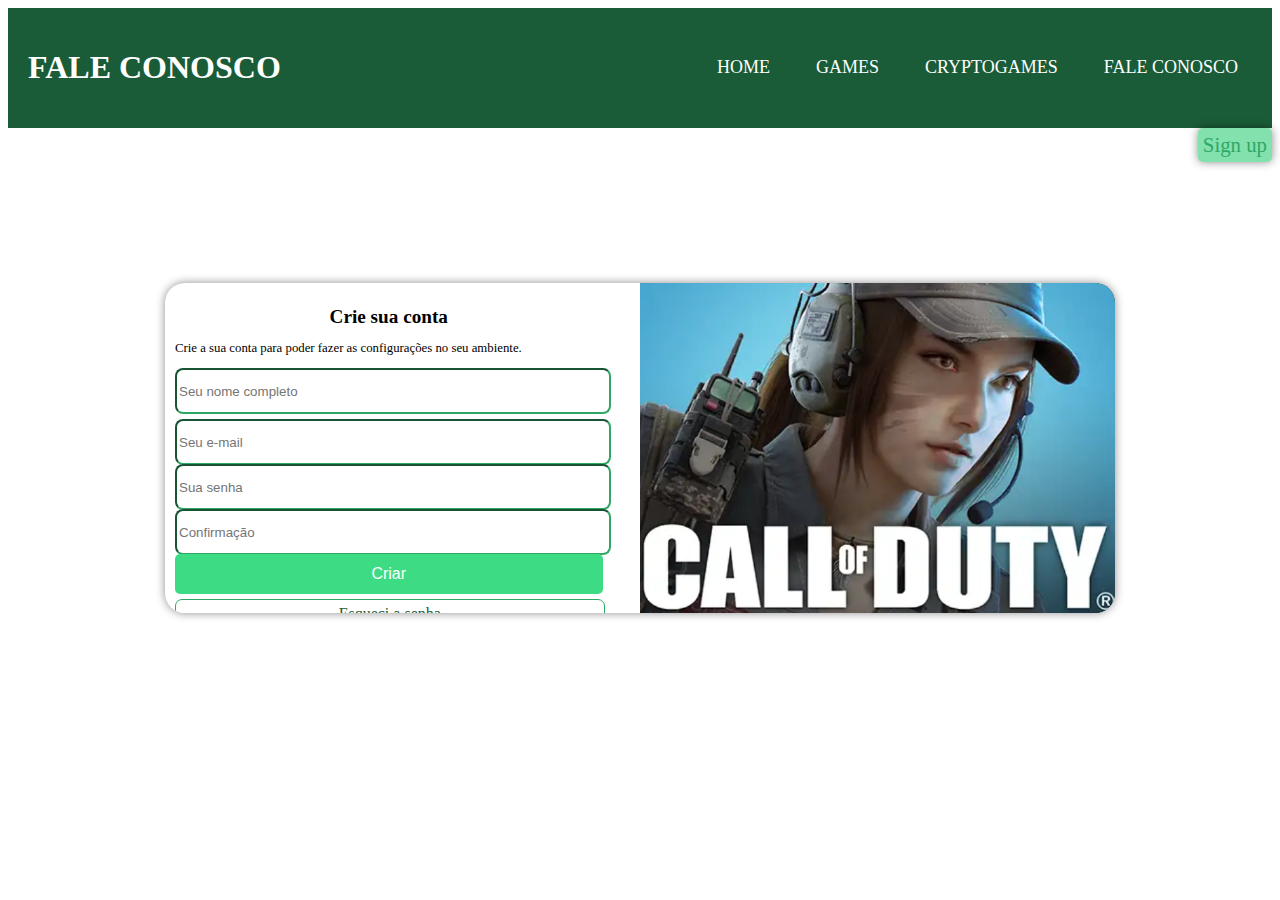
==== commit ccc79323: "Update cadastro.html" ====
--- a/cadastro.html
+++ b/cadastro.html
@@ -39,7 +39,7 @@
                 </div>
                     <div id="formulario">
                     <h1>Crie sua conta</h1>
-                    <p>Crie a sua conta para poder fazer as configuraçoes no seu ambiente.</p>
+                    <p>Crie a sua conta para poder fazer as configurações no seu ambiente.</p>
                 <form action="login.php" method="POST" autocomplete="on">
 
                     <div class="campo">
--- a/faleconosco.css
+++ b/faleconosco.css
@@ -1,16 +1,11 @@
       @charset "UTF-8";
 
-      :root {
-         --cor0: #ebe5c5;
-         --cor1: #83e1ad;
-         --cor2: #3ddc84;
-         --cor3: #2fa866;
-         --cor4: #1a5c37;
-         --cor5: #063d1e;
-      }
+      /*Tela de login e de Cadastro*/
+
+      /*Mobile First*/
       main {
          position: relative;
-         height: 100vh;
+         height: 600px;
       }
       .signup {
          background-color: var(--cor1);
@@ -108,7 +103,10 @@
          font-size: 0.8em;
       }
 
-      @media screen and (min-width: 768px) and (max-width: 992px) {
+      /*Outros tamanhos de telas*/
+      
+      /*Tablet*/
+      @media screen and (min-width: 768px) and (max-width: 1023px) {
          section#login {
             width: 80vw;
             height: 330px;
@@ -120,10 +118,15 @@
          }
          section#login > div#formulario {
             float: right;
-            width: 70%;
+            width: 65%;
          }
       }
-      @media screen and (min-width: 992px) {
+      
+      /*Desktop e telas grandes*/
+      @media screen and (min-width: 1024px) {
+         main > section {
+            border-right: none;
+         }
          section#login {
             width: 950px;
             height: 330px;
@@ -135,7 +138,7 @@
          }
          section#login > div#formulario {
             float: left;
-            width: 50%;
+            width: 45%;
          }
          div#formulario > h1 {
             font-size: 2em;
@@ -143,4 +146,4 @@
          div#formulario > h1 {
             font-size: 1.2em;
          }
-      }+      }     --- a/menu.css
+++ b/menu.css
@@ -1,91 +1,10 @@
     @charset "UTF-8";
-
-    /*Versao Mobile First*/
-
-    /*Paletas de cores
-
-    */
-
-    :root {
-      --cor0: #ebe5c5;
-      --cor1: #83e1ad;
-      --cor2: #3ddc84;
-      --cor3: #2fa866;
-      --cor4: #1a5c37;
-      --cor5: #063d1e;
-      --font-padrao: Arial, Verdana, Helvetica, sans-serif;
-    }
-      * {
-      padding: 0;
-      margin: 0;
-      box-sizing: border-box;
-    }
-    body {
-      font-family: var(--font-padrao);
-      background-color: var(--cor0);
-      }
-    main {
-      background-color: white;
-      margin: auto;
-      margin-top: 10px;
-      margin-bottom: 10px;
-      border-radius: 10px;
-    }
-    section {
-      margin-top: 10px;
-    }
-    strong {
-      color: var(--cor3);
-    }
-    footer {
-      padding: 10px;
-      background-color: var(--cor1);
-    }
-    footer > p, footer > a {
-      text-align: center;
-      font-size: 1.3em;
-    }
-    footer > p > a, footer > a {
-      color: var(--cor3);
-      cursor: pointer;
-    }
-    footer a:hover {
-      color: var(--cor4);
-    }
-    footer > article {
-      padding: 10px;
-    }
-    footer > article > h1 {
-      color: var(--cor3);
-      font-size: 1.3em;
-      text-align: center;
-    }
-    footer > article {
-      line-height: 30px;
-    }
-    footer > nav > menu > div {
-      font-size: 2em;
-      text-align: center;
-      }
-    footer > nav > menu > ul {
-      display: none;
-    }
-    footer > nav > menu > ul > li {
-      padding: 10px;
-    } 
-    footer > nav > menu > ul > li > a {
-      color: white;
-      font-size: 1.3em;
-    }
-    footer > nav > menu > ul > li > a:hover {
-      color: var(--cor4);
-    }
 
     /*MENU*/
     a {
       text-decoration: none;
     }
-    li {
+    nav li {
       list-style: none;
     }
 
@@ -167,3 +86,44 @@
         display: none;
       }  
     }
+    /*MENU CATEGORIAS*/
+    #logo {
+      font-size: 20px;
+    }
+    #nav-links a {
+      color: white;
+    }
+    #menu li:hover {
+      background-color: var(--cor5);
+      border-radius: 5px;
+      transition: 0.3s ease;
+    }
+    #menu li {
+      padding: 5px 14px;
+    }  
+    #hamburger {
+      font-size: 24px;
+    }
+    #menu {
+      width: 100%;
+      display:none;
+      position: absolute;
+      right: 0;
+      background-color: var(--cor4);
+      text-align: center;
+      padding: 16px 0;
+      gap: 1em;
+      font-size: 18px;
+    }
+    #menu li:hover {
+      display: inline-block;
+      background-color: var(--cor5);
+      transition: 0.3s ease;
+    }
+    #menu li + li {
+      margin-top: 12px;
+    }
+
+    #hamburger {
+      display: block;
+    }
--- a/mq-all.css
+++ b/mq-all.css
@@ -4,52 +4,43 @@
 
 		/*Typical Device Breakpoints
 		--------------------------------
-		Pequenas telas: ate 600px
-		Celular: de 600px ate 700px
-		Tablet: 768px ate 1200px
-		Desktop: 992px ate 1200px
-		Grandes telas: acima de 1200px
+		Celular: até 767px
+		Tablet: 768px até 1023px
+		Desktop e telas grandes: acima de 1024px
+
+		Paleta de cores
 		*/
+
+		:root {
+			--cor0: #ebe5c5;
+			--cor1: #83e1ad;
+			--cor2: #3ddc84;
+			--cor3: #2fa866;
+			--cor4: #1a5c37;
+			--cor5: #063d1e;
+			--font-padrao: Arial, Verdana, Helvetica, sans-serif;
+		}
+
+		@media all {
+
+		}
 
 		/*Impressao*/
 		@media print {
-			* {
-				font-family: 'Coursier New', Cousier, monospace;
-			}
+			
+		}
+
+		/*Mobile*/
+		@media screen and (max-width: 767px) {
+			
 		}
 
 		/*Tablet*/
-		@media screen and (min-width: 768px) and (max-width: 992px) { 
+		@media screen and (min-width: 768px) and (max-width: 1023px) { 
+			
 		}
 
-		/*Desktop*/
-		@media screen and (min-width: 992px) and (max-width: 1200px) { 
-		}
-
-		/*Grandes telas*/
-		@media screen and (min-width: 1200px) { 
-		}
-
-		@media  screen and (min-width: 992px) {
-		main > nav.navbar {
-			display: none;
-		}
-		main {
-			width: 950px;
-		}
-		section {
-			width: 700px;
-			border-right: 1px solid var(--cor2);
-		}
-		aside {
-			width: 200px;
-		}
-		section, aside {
-			padding: 10px;
-			margin: 10px;
-			display: inline-table;
-		}
-		img {
-			height: 300px;
-		}
-		}+		/*Desktop e telas grandes*/
+		@media screen and (min-width: 1024px) { 
+			
+		}	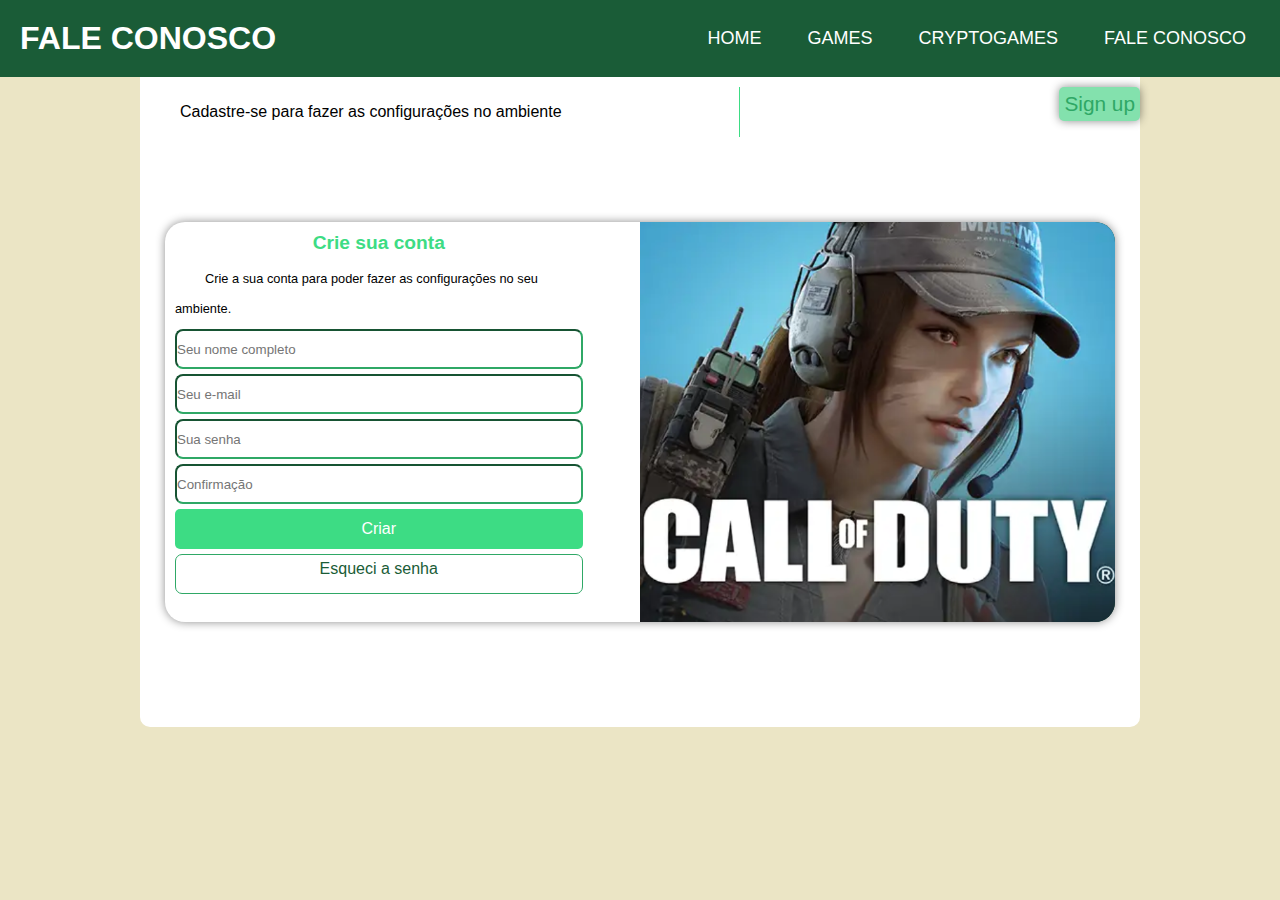
==== commit 37be6556: "Update cadastro.html" ====
--- a/cadastro.html
+++ b/cadastro.html
@@ -33,6 +33,7 @@
     <main>
         <a href="./faleconosco.html" class="signup">Sign up</a>
         <section>
+            <p>Cadastre-se para fazer as configurações no ambiente</p>
             <section id="login">
                 <div id="imagem">
                     <!-- Imagem nas css --> 
--- a/faleconosco.css
+++ b/faleconosco.css
@@ -5,7 +5,7 @@
       /*Mobile First*/
       main {
          position: relative;
-         height: 600px;
+         height: 650px;
       }
       .signup {
          background-color: var(--cor1);
@@ -30,7 +30,7 @@
 
          background-color: white;
          width: 250px;
-         height: 545px;
+         height: 600px;
          border-radius: 20px;
          box-shadow: 0px 0px 10px rgba(0, 0, 0, 0.450);
 
@@ -109,7 +109,7 @@
       @media screen and (min-width: 768px) and (max-width: 1023px) {
          section#login {
             width: 80vw;
-            height: 330px;
+            height: 400px;
          }
          section#login > div#imagem {
             float: left;
@@ -129,7 +129,7 @@
          }
          section#login {
             width: 950px;
-            height: 330px;
+            height: 400px;
          }
          section#login > div#imagem {
             float: right;
--- a/mq-all.css
+++ b/mq-all.css
@@ -22,25 +22,133 @@
 		}
 
 		@media all {
-
+			* {
+				padding: 0;
+				margin: 0;
+				box-sizing: border-box;
+			}
+			body {
+				background-color: var(--cor0);
+				font-family: var(--font-padrao);
+			}
+			main {
+				border-radius: 0px 0px 10px 10px;
+				background-color: white;
+				margin: auto;
+			}
+			main > section, aside {
+				padding: 10px;
+			}
+			main h1 {
+				font-size: 2em;
+				color: var(--cor2);
+			}
+			main p {
+				font-size: 16px;
+				line-height: 30px;
+				text-indent: 30px;
+			}
+			main ul {
+				line-height: 30px;
+				padding: 10x;
+			}
+			main img {
+				display: block;
+				margin: auto;
+			}
+			footer {
+				padding-top: 10px;
+				background-color: var(--cor5);
+			}
+			footer h1 {
+				color: var(--cor2);
+			}
+			footer p {
+				font-size: 1.2em;
+				line-height: 30px;
+				color: white;
+			}
+			footer a {
+				font-size: 1.3em;
+				color: var(--cor2);
+			}
+			footer a:hover {
+				color: var(--cor3);
+			}
+			footer > nav div {
+				color: var(--cor2);
+				font-size: 2em;
+			}
+			footer > nav div:hover {
+				color: white;
+			}
 		}
+		
 
 		/*Impressao*/
-		@media print {
-			
+		@media print {	
 		}
 
 		/*Mobile*/
 		@media screen and (max-width: 767px) {
-			
+			main {
+				padding-top: 10px;
+				margin-bottom: 10px;
+			}
+			main img {
+				border-radius: 10px;
+				width: 300px;
+			}
+			footer {
+				text-align: center;
+			}
 		}
 
 		/*Tablet*/
 		@media screen and (min-width: 768px) and (max-width: 1023px) { 
-			
+			main {
+				padding-top: 10px;
+			}
+			main > section, aside {
+				display: inline-table;
+			}
+			main > section {
+				width: 59%;
+				border-right: 1px solid var(--cor2);
+			}
+			main > aside {
+				width: 29%;
+			}
+			aside > ul {
+				padding: 10px;
+			}
+			main img {
+				width: 500px;
+				border-radius: 10px;
+			}
 		}
 
 		/*Desktop e telas grandes*/
 		@media screen and (min-width: 1024px) { 
-			
+			main {
+				width: 1000px;
+				padding-top: 10px;
+			}
+			main > section, aside {
+				display: inline-table;
+			}
+			main > section {
+				width: 600px;
+				border-right: 1px solid var(--cor2);
+			}
+			main > aside {
+				width: 300px;
+			}
+			main img {
+				width: 400px;
+				border-radius: 10px;
+			}
+			main ul {
+				padding: 20px;
+			}
 		}	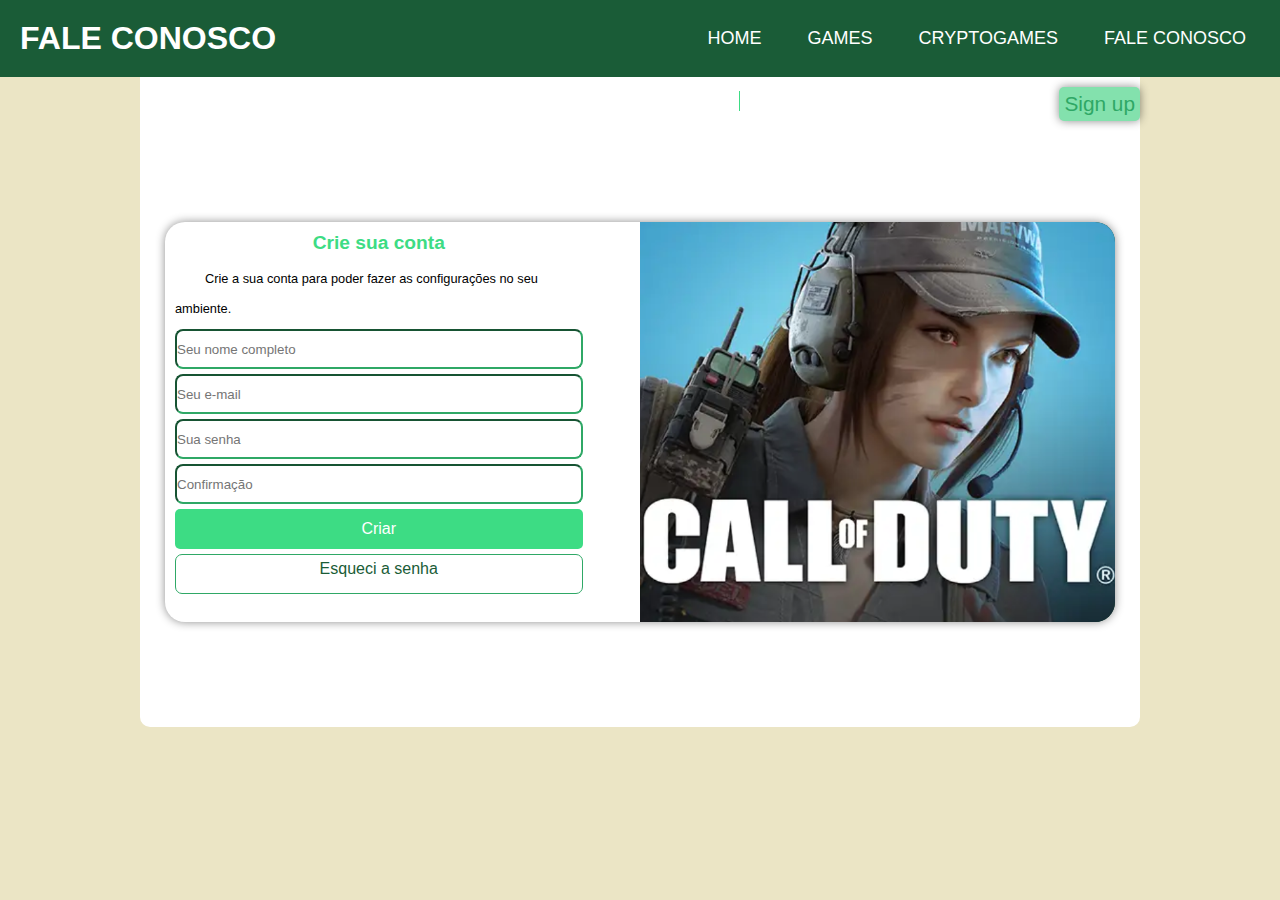
==== commit 94af1219: "Update cadastro.html" ====
--- a/cadastro.html
+++ b/cadastro.html
@@ -33,7 +33,6 @@
     <main>
         <a href="./faleconosco.html" class="signup">Sign up</a>
         <section>
-            <p>Cadastre-se para fazer as configurações no ambiente</p>
             <section id="login">
                 <div id="imagem">
                     <!-- Imagem nas css --> 
